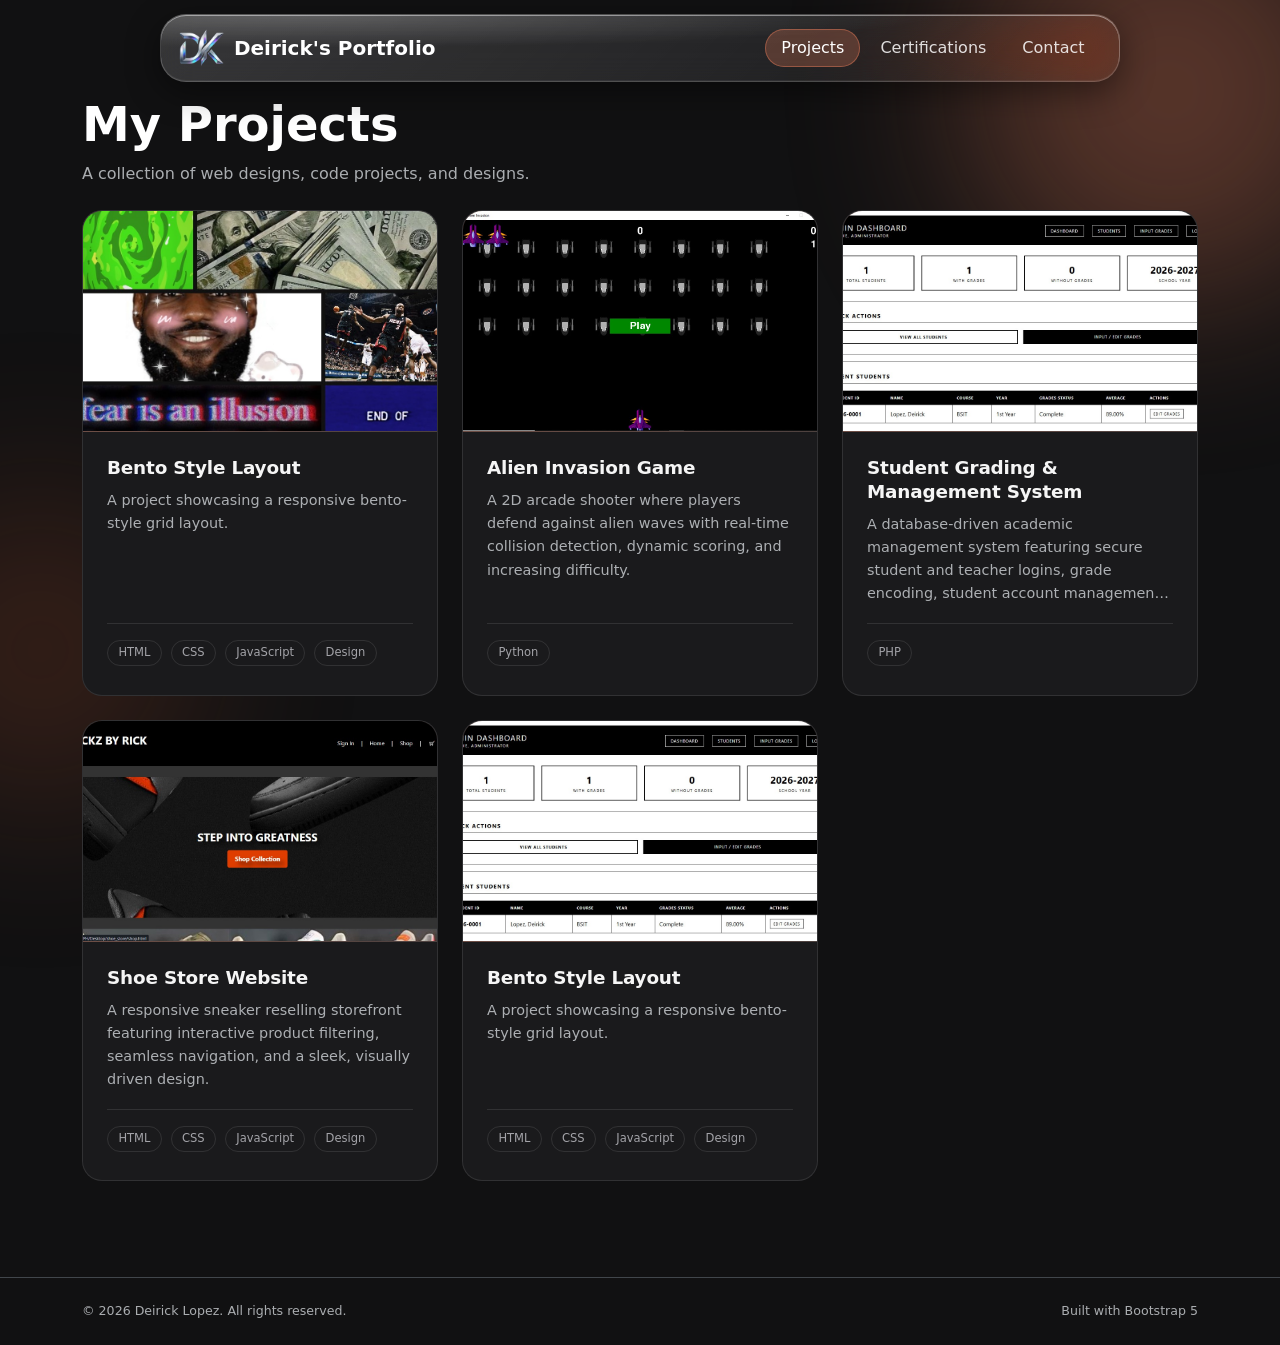
==== projects.html @ 14cb12e0 "Add files via upload" ====
<!DOCTYPE html>
<html lang="en" data-bs-theme="dark">

<head>
  <meta charset="utf-8">
  <meta name="viewport" content="width=device-width, initial-scale=1, viewport-fit=cover">
  <title>Projects — Deirick Lopez</title>
  <link href="https://cdn.jsdelivr.net/npm/bootstrap@5.3.3/dist/css/bootstrap.min.css" rel="stylesheet">
  <link href="main.css" rel="stylesheet">
  <link href="projects.css" rel="stylesheet">
</head>

<body data-page="projects">
  <div class="glow a"></div>
  <div class="glow b"></div>

  <!-- Navbar -->
  <nav class="navbar navbar-expand-md glass-nav">
    <div class="container-fluid px-1">
      <div class="navbar-brand">
        <img src="logo.png" alt="Logo" class="site-logo">
        <a href="index.html" class="text-white text-decoration-none">Deirick's Portfolio</a>
      </div>

      <button class="navbar-toggler" type="button" data-bs-toggle="collapse" data-bs-target="#nav" aria-label="Toggle navigation">
        <span class="navbar-toggler-icon"></span>
      </button>

      <div class="collapse navbar-collapse" id="nav">
        <ul class="navbar-nav ms-auto gap-md-1 pt-2 pt-md-0">
          <li class="nav-item"><a class="nav-link" data-page="projects" href="projects.html">Projects</a></li>
          <li class="nav-item"><a class="nav-link" data-page="certifications" href="index.html#certifications">Certifications</a></li>
          <li class="nav-item"><a class="nav-link" data-page="contacts" href="contacts.html">Contact</a></li>
        </ul>
      </div>
    </div>
  </nav>

  <!-- Main Content Wrapper -->
  <main class="container py-5 my-5">
    <div class="mb-4 text-center text-md-start">
      <h1 class="fw-bold display-5">My Projects</h1>
      <p class="text-muted">A collection of web designs, code projects, and designs.</p>
    </div>

    <!-- Projects Grid -->
    <div class="row g-4 align-items-stretch">

      <!-- Bento Layout Project -->
      <div class="col-md-6 col-lg-4 project-col" data-cat="web design">
        <div class="card-x h-100 d-flex flex-column" onclick="location.href='bento_layout.html'" style="cursor: pointer;">
          <div class="thumb">
            <img src="gallery/bento.jpg" alt="Bento Layout Preview" class="img-fluid">
          </div>
          <div class="p-4 d-flex flex-column flex-grow-1">
            <h5 class="fw-bold" style="color: whitesmoke;">Bento Style Layout</h5>
            <p class="lead small text-muted">A project showcasing a responsive bento-style grid layout.</p>
            <div class="mt-auto pt-3 d-flex flex-wrap gap-1">
              <span class="tag">HTML</span>
              <span class="tag">CSS</span>
              <span class="tag">JavaScript</span>
              <span class="tag">Design</span>
            </div>
          </div>
        </div>
      </div>

      <!-- Alien Invasion Game -->
      <div class="col-md-6 col-lg-4 project-col" data-cat="web design">
        <div class="card-x h-100 d-flex flex-column" onclick="location.href=''" style="cursor: pointer;">
          <div class="thumb">
            <img src="gallery/alien.png.jpg" alt="Alien Invasion Game Preview" class="img-fluid">
          </div>
          <div class="p-4 d-flex flex-column flex-grow-1">
            <h5 class="fw-bold" style="color: whitesmoke;">Alien Invasion Game</h5>
            <p class="lead small text-muted">A 2D arcade shooter where players defend against alien waves with real-time collision detection, dynamic scoring, and increasing difficulty.</p>
            <div class="mt-auto pt-3 d-flex flex-wrap gap-1">
              <span class="tag">Python</span>
            </div>
          </div>
        </div>
      </div>

      <!-- Student Grading & Management System -->
      <div class="col-md-6 col-lg-4 project-col" data-cat="web design">
        <div class="card-x h-100 d-flex flex-column" onclick="location.href=''" style="cursor: pointer;">
          <div class="thumb">
            <img src="gallery/grading.png.jpg" alt="Student Grading &amp; Management System Preview" class="img-fluid">
          </div>
          <div class="p-4 d-flex flex-column flex-grow-1">
            <h5 class="fw-bold" style="color: whitesmoke;">Student Grading &amp; Management System</h5>
            <p class="lead small text-muted">A database-driven academic management system featuring secure student and teacher logins, grade encoding, student account management, grade viewing, and printable academic records.</p>
            <div class="mt-auto pt-3 d-flex flex-wrap gap-1">
              <span class="tag">PHP</span>
            </div>
          </div>
        </div>
      </div>

      <!-- Shoe Store Website -->
      <div class="col-md-6 col-lg-4 project-col" data-cat="web design">
        <div class="card-x h-100 d-flex flex-column" onclick="location.href=''" style="cursor: pointer;">
          <div class="thumb">
            <img src="gallery/shoestore.png.jpg" alt="Shoe Store Website Preview" class="img-fluid">
          </div>
          <div class="p-4 d-flex flex-column flex-grow-1">
            <h5 class="fw-bold" style="color: whitesmoke;">Shoe Store Website</h5>
            <p class="lead small text-muted">A responsive sneaker reselling storefront featuring interactive product filtering, seamless navigation, and a sleek, visually driven design.</p>
            <div class="mt-auto pt-3 d-flex flex-wrap gap-1">
              <span class="tag">HTML</span>
              <span class="tag">CSS</span>
              <span class="tag">JavaScript</span>
              <span class="tag">Design</span>
            </div>
          </div>
        </div>
      </div>

      <div class="col-md-6 col-lg-4 project-col" data-cat="web design">
        <div class="card-x h-100 d-flex flex-column" onclick="location.href=''" style="cursor: pointer;">
          <div class="thumb">
            <img src="gallery/grading.png.jpg" alt="Bento Layout Preview" class="img-fluid">
          </div>
          <div class="p-4 d-flex flex-column flex-grow-1">
            <h5 class="fw-bold" style="color: whitesmoke;">Bento Style Layout</h5>
            <p class="lead small text-muted">A project showcasing a responsive bento-style grid layout.</p>
            <div class="mt-auto pt-3 d-flex flex-wrap gap-1">
              <span class="tag">HTML</span>
              <span class="tag">CSS</span>
              <span class="tag">JavaScript</span>
              <span class="tag">Design</span>
            </div>
          </div>
        </div>
      </div>

    </div>
  </main>

  <!-- Footer -->
  <footer class="py-4 border-top border-secondary-subtle">
    <div class="container d-flex justify-content-between align-items-center flex-wrap gap-2 text-muted small">
      <span>© <span id="yr"></span> Deirick Lopez. All rights reserved.</span>
      <span>Built with Bootstrap 5</span>
    </div>
  </footer>

  <script src="https://cdn.jsdelivr.net/npm/bootstrap@5.3.3/dist/js/bootstrap.bundle.min.js"></script>
  <script src="main.js"></script>
  <script src="projects.js"></script>
</body>

</html>
---- main.css ----
/* Shared styles: theme, glass navbar, buttons, sections, home page */
:root {
  --bg: #111112;
  --surface: #1a1a1c;
  --orange: #D97757;
  --orange-2: #e8906f;
  --white: #fff;
  --muted: #a3a3a8;
  --line: rgba(255, 255, 255, .1);
  box-sizing: border-box;
  padding-bottom: env(safe-area-inset-bottom, 0px);
}

html {
  scroll-behavior: smooth;
  scroll-padding-top: 100px;
  color-scheme: dark;
}

body {
  background: var(--bg);
  color: var(--white);
  font-family: "Inter", system-ui, -apple-system, "Segoe UI", sans-serif;
  overflow-x: hidden;
}

body::before {
  content: "";
  position: fixed;
  inset: 0 0 auto;
  height: env(safe-area-inset-top, 0px);
  background: var(--bg);
  z-index: 1040;
}

/* ambient glow so the glass has something to refract */
.glow {
  position: fixed;
  border-radius: 50%;
  filter: blur(90px);
  opacity: .35;
  z-index: 0;
  pointer-events: none;
}

.glow.a {
  width: 420px;
  height: 420px;
  background: var(--orange);
  top: -120px;
  right: -100px;
}

.glow.b {
  width: 320px;
  height: 320px;
  background: #b9532f;
  bottom: 10%;
  left: -120px;
  opacity: .22;
}

main,
footer {
  position: relative;
  z-index: 1;
}


/* Liquid glass navbar */
.glass-nav {
  position: fixed;
  top: calc(14px + env(safe-area-inset-top, 0px));
  left: 50%;
  transform: translateX(-50%);
  width: min(960px, calc(100% - 24px));
  z-index: 1050;
  padding: .55rem .9rem;
  border-radius: 26px;
  background: linear-gradient(135deg, rgba(255, 255, 255, .16), rgba(255, 255, 255, .04));
  backdrop-filter: blur(18px) saturate(180%);
  -webkit-backdrop-filter: blur(18px) saturate(180%);
  border: 1px solid rgba(255, 255, 255, .18);
  box-shadow:
    inset 0 1px 0 rgba(255, 255, 255, .45),
    inset 0 -1px 0 rgba(255, 255, 255, .06),
    0 10px 34px rgba(0, 0, 0, .45);
}

.glass-nav::after {
  content: "";
  position: absolute;
  inset: 0;
  border-radius: inherit;
  pointer-events: none;
  background: radial-gradient(120% 90% at 15% 0%, rgba(255, 255, 255, .22), transparent 55%);
}

.glass-nav .navbar-brand {
  display: flex;
  align-items: center;
  gap: .6rem;
  font-weight: 700;
  color: var(--white);
  position: relative;
  z-index: 1;
}

.glass-nav .nav-link {
  color: rgba(255, 255, 255, .85);
  font-weight: 500;
  border-radius: 999px;
  padding: .45rem 1rem !important;
  position: relative;
  z-index: 1;
  transition: .2s;
}

.glass-nav .nav-link:hover,
.glass-nav .nav-link.active {
  background: rgba(217, 119, 87, .28);
  color: var(--white);
  box-shadow: inset 0 0 0 1px rgba(217, 119, 87, .5);
}

.glass-nav .navbar-toggler {
  border: 0;
  box-shadow: none;
  position: relative;
  z-index: 1;
}

.glass-nav .navbar-collapse {
  position: relative;
  z-index: 1;
}


/* Logo + photo slots (click to upload) */
.slot {
  cursor: pointer;
  display: flex;
  align-items: center;
  justify-content: center;
  overflow: hidden;
  position: relative;
  color: var(--muted);
  text-align: center;
  font-size: .7rem;
  line-height: 1.2;
}

.slot img {
  width: 100%;
  height: 100%;
  object-fit: cover;
  display: block;
}

.logo-slot {
  width: 38px;
  height: 38px;
  border-radius: 12px;
  border: 1.5px dashed rgba(255, 255, 255, .45);
  background: rgba(255, 255, 255, .06);
  font-size: .55rem;
}

.logo-slot.filled {
  border: 0;
  background: transparent;
}

.logo-slot img {
  object-fit: contain;
}

.photo-ring {
  padding: 8px;
  border-radius: 50%;
  background: conic-gradient(from 200deg, var(--orange), #fff3, var(--orange));
  width: min(300px, 72vw);
  aspect-ratio: 1;
  margin: auto;
}

.photo-slot {
  width: 100%;
  height: 100%;
  border-radius: 50%;
  background: var(--surface);
  border: 2px dashed rgba(255, 255, 255, .3);
  flex-direction: column;
  font-size: .85rem;
}

.photo-slot.filled {
  border: 0;
}

.slot:hover {
  border-color: var(--orange);
}


/* Sections */
.hero {
  min-height: 100vh;
  display: flex;
  align-items: center;
  padding: 7.5rem 0 4rem;
}

.eyebrow {
  color: var(--orange);
  font-weight: 600;
  letter-spacing: .14em;
  text-transform: uppercase;
  font-size: .8rem;
}

.hero h1 {
  font-size: clamp(2.4rem, 6vw, 4.2rem);
  font-weight: 800;
  letter-spacing: -.03em;
  line-height: 1.05;
}

.hero h1 span {
  color: var(--orange);
}

.lead {
  color: var(--muted);
}

.btn-orange {
  background: var(--orange);
  color: #111;
  border: 0;
  font-weight: 600;
  border-radius: 999px;
  padding: .7rem 1.6rem;
}

.btn-orange:hover {
  background: var(--orange-2);
  color: #111;
}

.btn-ghost {
  border: 1px solid var(--line);
  color: var(--white);
  border-radius: 999px;
  padding: .7rem 1.6rem;
  background: rgba(255, 255, 255, .04);
}

.btn-ghost:hover {
  border-color: var(--orange);
  color: var(--orange);
}

section.block {
  padding: 5rem 0;
}

.section-title {
  font-weight: 800;
  letter-spacing: -.02em;
  font-size: clamp(1.8rem, 4vw, 2.6rem);
}

.section-title::after {
  content: "";
  display: block;
  width: 48px;
  height: 4px;
  border-radius: 4px;
  background: var(--orange);
  margin-top: .6rem;
}

.tag {
  display: inline-block;
  font-size: .72rem;
  padding: .2rem .65rem;
  border-radius: 999px;
  border: 1px solid var(--line);
  color: var(--muted);
  margin: 0 .3rem .3rem 0;
}

.cert {
  display: flex;
  gap: 1rem;
  align-items: center;
  padding: 1.1rem 1.25rem;
  background: var(--surface);
  border: 1px solid var(--line);
  border-radius: 16px;
}

.cert .ico {
  width: 46px;
  height: 46px;
  border-radius: 12px;
  background: rgba(217, 119, 87, .16);
  color: var(--orange);
  display: flex;
  align-items: center;
  justify-content: center;
  font-size: 1.3rem;
  flex: none;
}

.cert small {
  color: var(--muted);
}

footer {
  border-top: 1px solid var(--line);
  color: var(--muted);
  padding: 2rem 0;
  font-size: .9rem;
}


.subpage {
  padding-top: 8rem;
  min-height: 80vh;
}

.hero {
  min-height: 92vh;
}

.timeline {
  position: relative;
  padding-left: 1.8rem;
  border-left: 2px solid var(--line);
}

.tl-item {
  position: relative;
  margin-bottom: 1.8rem;
}

.tl-item::before {
  content: "";
  position: absolute;
  left: calc(-1.8rem - 7px);
  top: .35rem;
  width: 12px;
  height: 12px;
  border-radius: 50%;
  background: var(--orange);
  box-shadow: 0 0 0 4px rgba(217, 119, 87, .2);
}

.tl-date {
  color: var(--orange);
  font-size: .8rem;
  font-weight: 600;
  letter-spacing: .06em;
  text-transform: uppercase;
}

.progress {
  background: rgba(255, 255, 255, .08);
  height: 8px;
  border-radius: 8px;
}

.progress-bar {
  background: var(--orange);
  border-radius: 8px;
}

.panel {
  background: var(--surface);
  border: 1px solid var(--line);
  border-radius: 20px;
  padding: 1.6rem;
  height: 100%;
}


@keyframes fade {
  from {
    opacity: 0;
    transform: translateY(10px);
  }
  to {
    opacity: 1;
    transform: none;
  }
}

main {
  animation: fade .35s ease;
}


/* Logo in the navbar: put your file next to the HTML files and name it logo.png */
.site-logo {
  height: 38px;
  width: auto;
  max-width: 120px;
  object-fit: contain;
  display: block;
  border-radius: 8px;
}

.site-logo.missing {
  width: 38px;
  overflow: hidden;
  font-size: 0;
  border: 1.5px dashed rgba(255, 255, 255, .45);
  background: rgba(255, 255, 255, .06);
}


/* Profile picture: put your photo next to the HTML files and name it me.jpg */
.site-photo {
  width: 100%;
  height: 100%;
  border-radius: 50%;
  object-fit: cover;
  display: block;
  background: var(--surface);
}

.site-photo.missing {
  border: 2px dashed rgba(255, 255, 255, .3);
  font-size: 0;
}


/* Skills cards */
.skill-ico {
  width: 44px;
  height: 44px;
  border-radius: 12px;
  background: rgba(217, 119, 87, .16);
  color: var(--orange);
  display: flex;
  align-items: center;
  justify-content: center;
  font-weight: 700;
  font-size: .95rem;
  margin-bottom: 1rem;
}

.skill-card {
  transition: transform .25s, border-color .25s;
}

.skill-card:hover {
  transform: translateY(-4px);
  border-color: rgba(217, 119, 87, .5);
}

.skill-card .tag {
  font-size: .8rem;
  padding: .3rem .8rem;
  color: var(--white);
  background: rgba(255, 255, 255, .04);
  transition: .2s;
}

.skill-card .tag:hover {
  border-color: var(--orange);
  color: var(--orange);
}

/* Container for the image */
.photo-ring {
  position: relative;
  display: inline-block;
  width: 100%; /* Ensure the container matches the image size */
  height: 100%; /* Ensure the container matches the image size */
  overflow: hidden; /* Prevent overflow */
}

/* Default image */
.photo-ring .site-photo {
  position: absolute;
  top: 0;
  left: 0;
  width: 100%;
  height: 100%;
  object-fit: cover; /* Ensure the image scales properly */
  transition: opacity 0.5s ease-in-out; /* Smooth fade effect */
  opacity: 1; /* Default image is fully visible */
}

/* Hover effect: Fade out the default image */
.photo-ring:hover .site-photo {
  opacity: 0; /* Default image fades out */
}

/* Second image (hover image) */
.photo-ring::after {
  content: '';
  position: absolute;
  top: 0;
  left: 0;
  width: 100%;
  height: 100%;
  background: url('gallery/jabe.png') center/cover no-repeat; /* Replace with your second image path */
  opacity: 0; /* Initially hidden */
  transition: opacity 0.5s ease-in-out; /* Smooth fade effect */
}

/* Hover effect: Fade in the second image */
.photo-ring:hover::after {
  opacity: 1; /* Second image becomes visible */
}
---- projects.css ----
/* Projects page */
.card-x {
  background: var(--surface);
  border: 1px solid var(--line);
  border-radius: 20px;
  height: 100%;
  transition: .25s;
  overflow: hidden;
}

.card-x:hover {
  transform: translateY(-6px);
  border-color: rgba(217, 119, 87, .6);
  box-shadow: 0 14px 34px rgba(0, 0, 0, .4);
}

/* Uniform image area: every thumbnail is cropped to the same ratio */
.thumb {
  aspect-ratio: 16 / 10;
  overflow: hidden;
  border-bottom: 1px solid var(--line);
  background: linear-gradient(135deg, rgba(217, 119, 87, .35), rgba(255, 255, 255, .04));
  display: flex;
  align-items: center;
  justify-content: center;
  font-size: 2.2rem;
  color: var(--orange);
}

.thumb img {
  width: 100%;
  height: 100%;
  object-fit: cover;
  display: block;
  transition: transform .5s ease;
}

.card-x:hover .thumb img {
  transform: scale(1.06);
}

/* Card text: consistent title, description and tag rhythm */
.card-x h5 {
  font-size: 1.15rem;
  letter-spacing: -.01em;
  line-height: 1.3;
  margin-bottom: .6rem;
}

.card-x p {
  font-size: .9rem;
  font-weight: 400;
  line-height: 1.6;
  margin-bottom: 1.1rem;
  display: -webkit-box;
  -webkit-line-clamp: 4;
  line-clamp: 4;
  -webkit-box-orient: vertical;
  overflow: hidden;
}

.card-x .p-4 > .mt-auto {
  border-top: 1px solid var(--line);
}

.filter-bar .btn {
  border-radius: 999px;
  font-size: .85rem;
  padding: .4rem 1.1rem;
  border: 1px solid var(--line);
  color: var(--muted);
  background: transparent;
}

.filter-bar .btn.active,
.filter-bar .btn:hover {
  background: rgba(217, 119, 87, .2);
  border-color: var(--orange);
  color: #fff;
}

.project-col {
  transition: opacity .25s;
}
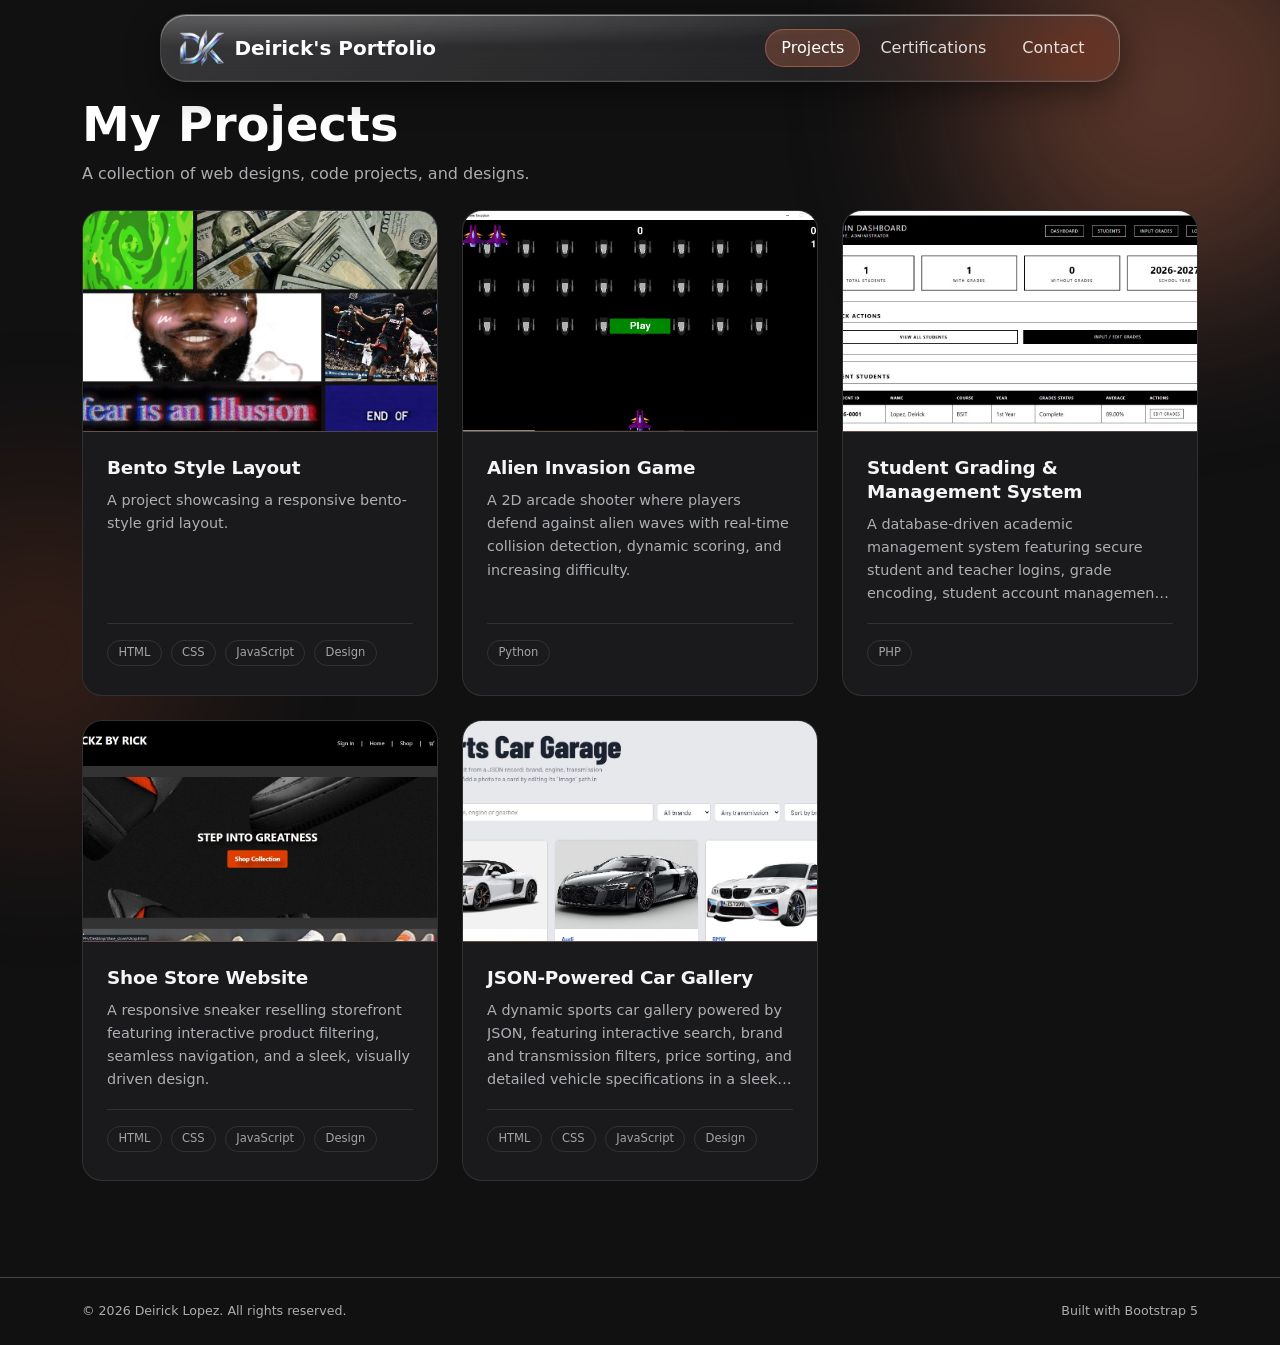
==== commit 31625b73: "Update projects.html" ====
--- a/projects.html
+++ b/projects.html
@@ -116,14 +116,15 @@
         </div>
       </div>
 
+     <!-- Car json -->
       <div class="col-md-6 col-lg-4 project-col" data-cat="web design">
         <div class="card-x h-100 d-flex flex-column" onclick="location.href=''" style="cursor: pointer;">
           <div class="thumb">
-            <img src="gallery/grading.png.jpg" alt="Bento Layout Preview" class="img-fluid">
+            <img src="gallery/webdevproj2.png.jpg" alt="Bento Layout Preview" class="img-fluid">
           </div>
           <div class="p-4 d-flex flex-column flex-grow-1">
-            <h5 class="fw-bold" style="color: whitesmoke;">Bento Style Layout</h5>
-            <p class="lead small text-muted">A project showcasing a responsive bento-style grid layout.</p>
+            <h5 class="fw-bold" style="color: whitesmoke;">JSON-Powered Car Gallery</h5>
+            <p class="lead small text-muted">A dynamic sports car gallery powered by JSON, featuring interactive search, brand and transmission filters, price sorting, and detailed vehicle specifications in a sleek, responsive interface.</p>
             <div class="mt-auto pt-3 d-flex flex-wrap gap-1">
               <span class="tag">HTML</span>
               <span class="tag">CSS</span>
@@ -150,4 +151,4 @@
   <script src="projects.js"></script>
 </body>
 
-</html>+</html>
